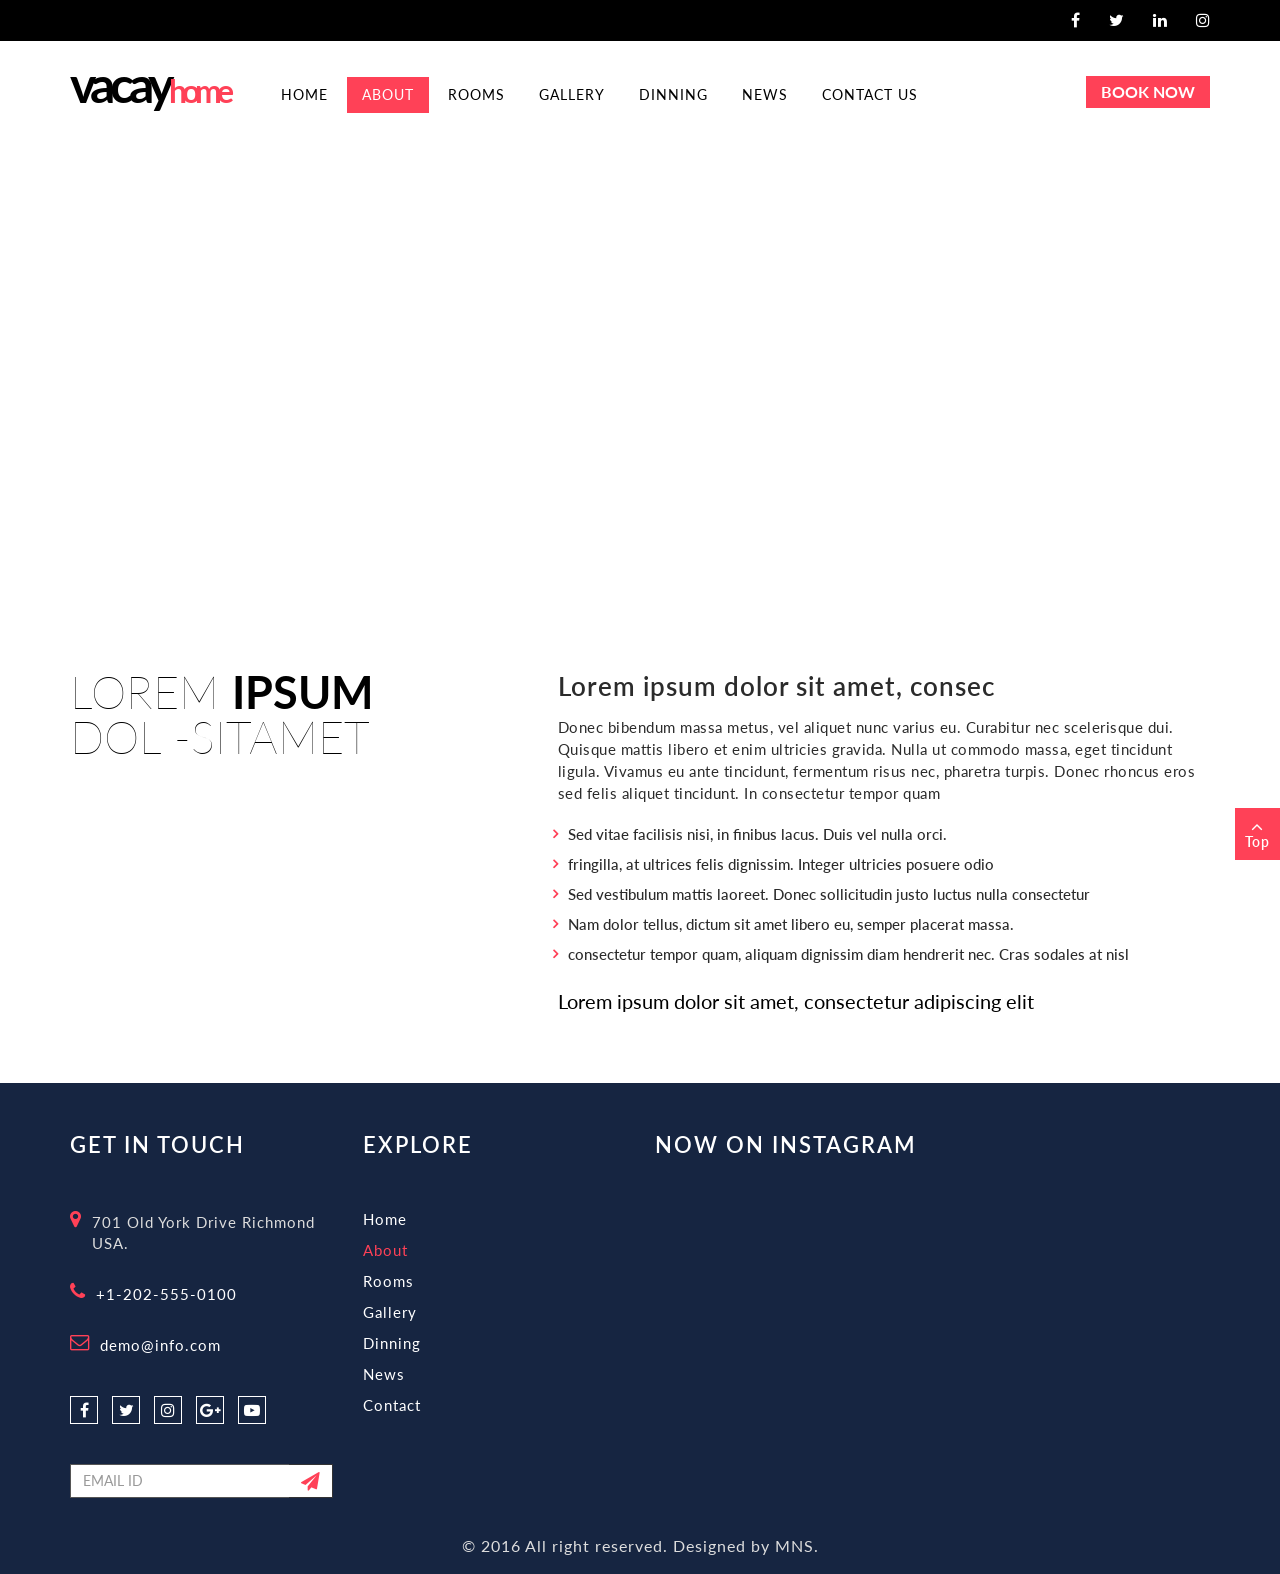
==== about.html @ 3d01913d "Add files via upload" ====
<!DOCTYPE html>
<html lang="en">

<head>
        <meta charset="utf-8">
        <meta http-equiv="X-UA-Compatible" content="IE=edge">
        <meta name="viewport" content="width=device-width, initial-scale=1.0">
        <link rel="icon" href="images/icons/favicon.png"/>
        <title>Vacayhome - Spa & Resort</title>

        <!-- Bootstrap core CSS -->
        <link href="css/bootstrap.min.css" rel="stylesheet">
        <link href="font-awesome/css/font-awesome.min.css" rel="stylesheet" type="text/css" />
        <!-- Custom styles for this template -->
        <link href="css/style.css" rel="stylesheet">
        <link href="fonts/antonio-exotic/stylesheet.css" rel="stylesheet">
        <link rel="stylesheet" href="css/lightbox.min.css">
        <link href="css/responsive.css" rel="stylesheet">
        <script src="js/jquery.min.js" type="text/javascript"></script>
        <script src="js/bootstrap.min.js" type="text/javascript"></script>
        <script src="js/lightbox-plus-jquery.min.js" type="text/javascript"></script>
        <script src="js/instafeed.min.js" type="text/javascript"></script>
        <script src="js/custom.js" type="text/javascript"></script>
    </head>
    <body>
        <div id="page">
            <!---header top---->
            <div class="top-header">
                <div class="container">
                    <div class="row">
                        <div class="col-md-6">

                        </div>
                        <div class="col-md-6"><div class="social-grid">
                                <ul class="list-unstyled text-right">
                                    <li><a><i class="fa fa-facebook"></i></a></li>
                                    <li><a><i class="fa fa-twitter"></i></a></li>
                                    <li><a><i class="fa fa-linkedin"></i></a></li>
                                    <li><a><i class="fa fa-instagram"></i></a></li>
                                </ul>
                            </div></div>
                    </div>
                </div>
            </div>
            <!--header--->
            <header class="header-container">
                <div class="container">
                    <div class="top-row">
                        <div class="row">
                            <div class="col-md-2 col-sm-6 col-xs-6">
                                <div id="logo">
                                    <!--<a href="index.html"><img src="images/logo.png" alt="logo"></a>-->
                                    <a href="index.html"><span>vacay</span>home</a>
                                </div>                       
                            </div>
                            <div class="col-sm-6 visible-sm">
                                <div class="text-right"><button type="button" class="book-now-btn">Book Now</button></div>
                            </div>
                            <div class="col-md-8 col-sm-12 col-xs-12 remove-padd">
                                <nav class="navbar navbar-default">
                                    <div class="navbar-header page-scroll">
                                        <button data-target=".navbar-ex1-collapse" data-toggle="collapse" class="navbar-toggle" type="button">
                                            <span class="sr-only">Toggle navigation</span>
                                            <span class="icon-bar"></span>
                                            <span class="icon-bar"></span>
                                            <span class="icon-bar"></span>
                                        </button>

                                    </div>
                                    <div class="collapse navigation navbar-collapse navbar-ex1-collapse remove-space">
                                        <ul class="list-unstyled nav1 cl-effect-10">
                                            <li><a data-hover="Home" href="index.html"><span>Home</span></a></li>
                                            <li><a data-hover="About"  class="active"><span>About</span></a></li>
                                            <li><a data-hover="Rooms" href="rooms.html"><span>Rooms</span></a></li>
                                            <li><a data-hover="Gallery"  href="gallery.html"><span>Gallery</span></a></li>
                                            <li><a data-hover="Dinning" href="dinning.html"><span>Dinning</span></a></li>
                                            <li><a data-hover="News" href="news.html"><span>News</span></a></li>
                                            <li><a data-hover="Contact Us" href="contact.html"><span>contact Us</span></a></li>
                                        </ul>
                                    </div>
                                </nav>
                            </div>
                            <div class="col-md-2  col-sm-4 col-xs-12 hidden-sm">
                                <div class="text-right"><button type="button" class="book-now-btn">Book Now</button></div>
                            </div>
                        </div>
                    </div>
                </div>
            </header>


            <!--end-->
            <section class="image-head-wrapper" style="background-image: url('images/banner3.jpg');">
                <div class="inner-wrapper">
                    <h1>About us</h1>
                </div>
            </section>
            <div class="clearfix"></div>


            <section class="about-block">
                <div class="container">
                    <div class="row">
                        <div class="col-md-5 about-left">
                            <p>Lorem <label>ipsum</label> dol  <span>-sitamet</span></p>
                        </div>
                        <div class="col-md-7 about-right">
                            <h3>Lorem ipsum dolor sit amet, consec</h3>
                            <p>Donec bibendum massa metus, vel aliquet nunc varius eu. Curabitur nec scelerisque dui. Quisque mattis libero et enim ultricies gravida. Nulla ut commodo massa, eget tincidunt ligula. Vivamus eu ante tincidunt, fermentum risus nec, pharetra turpis. Donec rhoncus eros sed felis aliquet tincidunt. In consectetur tempor quam</p>
                            <ul class="list-unstyled list-inline">
                                <li>Sed vitae facilisis nisi, in finibus lacus. Duis vel nulla orci.</li>
                                <li>fringilla, at ultrices felis dignissim. Integer ultricies posuere odio</li>
                                <li>Sed vestibulum mattis laoreet. Donec sollicitudin justo luctus nulla consectetur</li>
                                <li>Nam dolor tellus, dictum sit amet libero eu, semper placerat massa.</li>
                                <li>consectetur tempor quam, aliquam dignissim diam hendrerit nec. Cras sodales at nisl</li>
                            </ul>
                            <span>Lorem ipsum dolor sit amet, consectetur adipiscing elit</span>
                        </div>
                    </div>
                    <div class="clearfix"> </div>
                </div>
            </section>

            <!---footer--->
            <footer>
                <div class="container">
                    <div class="row">
                        <div class="col-md-3 col-sm-6 col-xs-12 width-set-50">
                            <div class="footer-details">
                                <h4>Get in touch</h4>
                                <ul class="list-unstyled footer-contact-list">
                                    <li>
                                        <i class="fa fa-map-marker fa-lg"></i>
                                        <p>701 Old York Drive Richmond USA.</p>
                                    </li>
                                    <li>
                                        <i class="fa fa-phone fa-lg"></i>
                                        <p><a href="tel:+1-202-555-0100"> +1-202-555-0100</a></p>
                                    </li>
                                    <li>
                                        <i class="fa fa-envelope-o fa-lg"></i>
                                        <p><a href="mailto:demo@info.com"> demo@info.com</a></p>
                                    </li>
                                </ul>
                                <div class="footer-social-icon">
                                    <a href="#"><i class="fa fa-facebook"></i></a>
                                    <a href="#"><i class="fa fa-twitter"></i></a>                           
                                    <a href="#"><i class="fa fa-instagram"></i></a>
                                    <a href="#"><i class="fa fa-google-plus"></i></a>
                                    <a href="#"><i class="fa fa-youtube-play"></i></a>
                                </div>
                                <div class="input-group" id="subscribe">
                                    <input type="text" class="form-control subscribe-box" value="" name="subscribe" placeholder="EMAIL ID">
                                    <span class="input-group-btn">
                                        <button type="button" class="btn subscribe-button"><i class="fa fa-paper-plane fa-lg"></i></button>
                                    </span>
                                </div>
                            </div>
                        </div>
                        <div class="col-md-3 col-sm-6 col-xs-12 width-50 width-set-50">
                            <div class="footer-details">
                                <h4>explore</h4>
                                <ul class="list-unstyled footer-links">
                                    <li><a href="index.html">Home</a></li>
                                    <li class="active"><a>About</a></li>
                                    <li><a href="rooms.html">Rooms</a></li>
                                    <li><a href="gallery.html">Gallery</a></li>
                                    <li><a href="#">Dinning</a></li>
                                    <li> <a href="news.html">News</a></li>
                                    <li> <a href="contact.html">Contact</a></li>
                                </ul>
                            </div>
                        </div>
                        <div class="col-md-6 col-sm-12 col-xs-12">
                            <div class="footer-details">
                                <h4>Now On Instagram</h4>
                                <div class="row">
                                    <div class="instagram-images">
                                        <div id="instafeed"></div>
                                    </div>
                                </div>
                            </div>
                        </div>
                    </div>

                    <div class="copyright">
                        &copy; 2016 All right reserved. Designed by MNS.
                    </div>

                </div>
            </footer>

            <!--back to top--->
            <a style="display: none;" href="javascript:void(0);" class="scrollTop back-to-top" id="back-to-top">
                <span><i aria-hidden="true" class="fa fa-angle-up fa-lg"></i></span>
                <span>Top</span>
            </a>

        </div>
    </body>

</html>
---- css/style.css ----
/*-----------------------------------------

 * Project Name: Vacayhome - Spa & Resort
 * Verson: 1.0.0
 * Author: Md. Nuruzzaman Shakil
 * Author URL: https://github.com/mdnuruzzamanshakil
 
/*-----------------------------------------
/*@import url('https://fonts.googleapis.com/css?family=Cabin:400,500,600,700');*/
@import url('https://fonts.googleapis.com/css?family=Lato:400,700,900');

html, body {
    height: 100%;
    margin: 0;
    padding: 0;
}
body {
    background-color: #fff;
    color: #2b2b2b;
    /*font-family: 'Cabin', sans-serif;*/
    font-family: 'Lato', sans-serif;
    font-size: 14px;
    line-height: 16px;
    min-width: 320px;
    /*overflow: hidden;*/
    width: 100%;
}
* {
    margin: 0;
    padding: 0;
}
h1,h2,h3,h4,h5,h6,p{
    margin: 0
}

html, html a {
    -webkit-font-smoothing: antialiased;
    text-shadow: 1px 1px 1px rgba(0,0,0,0.004);

}
a, button {
    text-decoration: none;
    cursor: pointer;
}
a{
    color: #2b2b2b;
}
a, a:hover, a:focus, button:hover, button:focus {
    outline: 0 none !important;
    text-decoration: none;
}
a:focus ,a:hover{
    color: #ff4157;
}
ul{
    margin: 0;
    padding: 0;
}
#page{
    overflow: hidden;
}
.remove-padd{
    padding-left: 0;
    padding-right: 0;
}
.offspace-15{
    margin-top: 15px;
}
.offspace-45{
    margin-top: 45px;
}
/*top header*/
.top-header {
    background: #000 none repeat scroll 0 0;
    padding: 12px 0;
}
.social-grid li a {
    color: #fff;
    display: inline-block;
    font-size: 16px;
    text-align: center;
}
.social-grid li a:hover{
    color: #ff4157;
}
.social-grid li + li{
    margin-left: 25px;
}
.info-block{
    color: #fff;
}
.info-block .fa {
    margin-right: 15px;
}
/*navbar*/
.navbar-default {
    background-color: rgba(0,0,0,0);
    border-color: rgba(0,0,0,0);
}
.navbar{
    min-height: 35px;
    margin-bottom: 0;
}
.navigation .nav1 li {
    display: inline;
    position: relative;
}
/*.navigation .nav1 li a {
    color: #000;
    display: inline-block;
    font-size: 14px;
    font-weight: 400;
    letter-spacing: 1px;
    text-transform: uppercase;
}*/

/*carousel*/
#myCarousel1 .carousel-caption {
    bottom: auto;
    color: #fff;
    left: 50%;
    position: absolute;
    right: auto;
    text-align: center;
    text-shadow: 0 1px 2px rgba(0, 0, 0, 0.6);
    top: 50%;
    transform: translate(-50%, -50%);
    width: 100%;
    z-index: 0;
}
#myCarousel1 .carousel-caption h1 {
    color: #fff;
    font-family: "exotc350_dmbd_btdemi-bold";
    font-size: 85px;
    letter-spacing: 2px;

    text-transform: capitalize;
}

/*common*/
.service-block, .gallery-block, .vacation-offer-block, .resort-overview-block, .blog-block, .blog-block-slider, .about-block, .contact-block, .blog{
    padding: 70px 0 0 0;
}

/*social link*/
.social-grid ul li{
    display: inline;
}
.top-row{
    padding: 35px 0;
}
#logo > a {
    color: #ff4157;
    font-size: 32px;
    font-weight: 700;
    letter-spacing: -5px;
}
#logo > a span {
    color: #000;
    font-size: 50px;
}
.book-now-btn {
    background: #ff4157 none repeat scroll 0 0;
    border: medium none;
    color: #fff;
    font-size: 16px;
    font-weight: 700;
    letter-spacing: 0;
    padding: 8px 15px;
    text-transform: uppercase;
}
.book-now-btn:hover, .vacation-offer-details .btn.btn-default:hover{
    background: #162541;
}

.cl-effect-10 a::before, .cl-effect-10 a.active::before {
    background: #ff4157;
    color: #fff;
    content: attr(data-hover);
    height: 100%;
    left: 0;
    padding: 10px 15px;
    position: absolute;
    top: 0;
    transition: transform 0.3s ease 0s;
    width: 100%;
    z-index: -1;
}
.cl-effect-10 a.active::before{
    z-index: 1;

}
.cl-effect-10 a:hover span, .cl-effect-10 a:focus span {
    transform: translateX(100%);
}
.cl-effect-10 a:hover::before, .cl-effect-10 a:focus::before {
    transform: translateX(0%);
}
.cl-effect-10 a.active{
    color: #ff;
}
.cl-effect-10 {
    position: relative;
    z-index: 1;
}
.cl-effect-10 a {
    overflow: hidden;
    color: #000;
    display: inline-block;
    font-size: 14px;
    font-weight: 400;
    letter-spacing: 1px;
    /*margin: 15px 25px;*/
    outline: none;
    position: relative;
    text-decoration: none;
    text-transform: uppercase;
}
.cl-effect-10 a span {
    background: #fff none repeat scroll 0 0;
    display: block;
    padding: 10px 15px;
    transition: transform 0.3s ease 0s;
}
/*service block*/
.service-image {
    border: 2px solid #ddd;
    border-radius: 50%;
    display: inline-block;
    padding: 35px;
    background: #ddd;
}
.service-details h4 {
    font-size: 18px;
    font-weight: 500;
    letter-spacing: 1px;
    margin-top: 55px;
    text-transform: uppercase;
}
.gallery-front .gallery-image {
    position: relative;
    max-width: 263px;
    margin-right: auto;
    margin-left: auto;
}
.instagram-images .gallery-image{
    max-width: 171px;
    margin-left: auto;
    margin-right: auto;
    position: relative;
}
.gallery-image .overlay {
    background-color: rgba(0, 0, 0, 0.5);
    height: 100%;
    left: 0;
    opacity: 0;
    overflow: hidden;
    position: absolute;
    top: 0;
    transition: all 0.4s ease-in-out 0s;
    width: 100%;
}
.gallery-image:hover .overlay {
    opacity: 1;
}
.gallery-image:hover p {
    bottom: 50px;
}
.overlay .info > i {
    color: #fff;
    font-size: 25px;
}
/*.gallery-image a.info {
    color: #fff;
    display: flex;
    flex-direction: column;
    font-size: 22px;
    font-weight: 600;
    height: 100%;
    justify-content: center;
    letter-spacing: 5px;
    opacity: 1;
    position: absolute;
    text-align: center;
    text-decoration: none;
    text-transform: uppercase;
    transition: all 0.2s ease-in-out 0s;
    width: 100%;
}*/
.gallery-image img {
    margin-left: auto;
    margin-right: auto;
}
.gallery-image a.info {
    color: #fff;
    font-size: 22px;
    font-weight: 600;
    left: 50%;
    letter-spacing: 5px;
    opacity: 1;
    position: absolute;
    text-align: center;
    text-decoration: none;
    text-transform: uppercase;
    top: 50%;
    transform: translate(-50%, -50%);
    transition: all 0.2s ease-in-out 0s;
}
.gallery-image a.info:hover, .gallery-image a.info > i:hover{
    color: #e01931;
}
.overlay p {
    bottom: 0;
    font-size: 17px;
    font-weight: 600;
    left: 25%;
    letter-spacing: 2px;
    position: absolute;
    text-transform: uppercase;
    transition: bottom 0.9s ease 0s;
}
.overlay p a{
    color: #fff;
}
.overlay p a:hover{
    color: #ff4157;
}
.vacation-offer-bgbanner {
    background: rgba(0, 0, 0, 0) url("../images/vacation-banner.png") no-repeat scroll center center / cover ;
    color: #fff;
    position: relative;
    padding: 65px;
}
.vacation-offer-bgbanner::before {
    background: rgba(0, 0, 0, 0.7) none repeat scroll 0 0;
    content: "";
    display: block;
    height: 100%;
    left: -50%;
    position: absolute;
    top: 0;
    transform: skewX(-30deg);
    width: 100%;
}
.vacation-offer-details > h1 {
    font-size: 30px;
    font-weight: 600;
    letter-spacing: 3px;
    margin-bottom: 25px;
    text-transform: uppercase;
}
.vacation-offer-details .btn.btn-default {
    background: #ff4157 none repeat scroll 0 0;
    border: medium none;
    border-radius: 0;
    color: #fff;
    font-size: 16px;
    letter-spacing: 2px;
    margin-top: 35px;
    padding: 8px 12px;
    text-shadow: 0 0 0;
    text-transform: capitalize;
}
.side-A{
    float: left;
    width: 50%;
}
.side-B{
    float: right;
    width: 50%;
}
.image img {
    margin-left: auto;
    margin-right: auto;
}
.product-desc-side {
    display: flex;
    flex-direction: column;
    font-size: 14px;
    height: 278px;
    justify-content: center;
    letter-spacing: 0.5px;
    line-height: 20px;
    padding: 0 0 0 30px;
    text-align: left;
}
.product-desc-side h3 {
    border-bottom: 1px dashed #ddd;
    font-size: 22px;
    font-weight: 600;
    letter-spacing: 2px;
    padding-bottom: 10px;
    position: relative;
    text-transform: uppercase;
}
.product-desc-side h3::before {
    background: #ff4157;
    bottom: -1px;
    content: "";
    height: 2px;
    left: 0;
    position: absolute;
    width: 35px;
    transition: width 0.9s;
}
.product-desc-side:hover h3:before{
    width: 100%;
}
.product-desc-side > p {
    margin: 22px 0;
}
.links > a , .event-blog-details a.btn-default{
    border: 1px solid;
    display: inline-block;
    padding: 6px 8px;
    text-transform: uppercase;
    border-radius: 0;
}
.links > a:hover, .event-blog-details a.btn-default:hover{
    background: #ff4157;
    border-color: #ff4157;
    color: #fff;
}
.side-A .product-desc-side {
    padding: 0;
}
/*blog event block*/
.event-blog-details > h4 {
    font-weight: 600;
    letter-spacing: 2px;
    margin-bottom: 15px;
    text-transform: uppercase;
}
.event-blog-details > p {
    font-size: 14.5px;
    letter-spacing: 1px;
    line-height: 23px;
    margin: 26px 0;
}
.event-blog-details h5 {
    color: #000;
    font-size: 14.5px;
    letter-spacing: 1px;
}
.event-blog-details h5 > a {
    margin-left: 5px;
}
.event-blog-details h5 a i {
    margin: 0 10px;
}
/*footer*/
footer {
    background: #162541 none repeat scroll 0 0;
    color: #ddd !important;
    margin-top: 70px;
    padding: 50px 0 20px;
}
.footer-details > h4 {
    font-size: 22px;
    font-weight: 600;
    letter-spacing: 2px;
    margin-bottom: 55px;
    text-transform: uppercase;
    color: #fff;
}
footer a{
    color: #fff;
}
.footer-contact-list i {
    color: #ff4157;
    float: left;
    margin-right: 10px;
}
.footer-contact-list p {
    overflow: hidden;
    line-height: 21px;
}
.footer-contact-list li {
    font-size: 14.5px;
    letter-spacing: 1px;
}
.footer-contact-list li + li {
    margin-top: 30px;
}
.footer-links li + li{
    margin-top: 15px;
}
.footer-links li {
    font-size: 14.5px;
    letter-spacing: 1px;
    text-transform: capitalize;
}
.footer-links li.active a{
    color: #ff4157;
}
.footer-social-icon {
    margin-top: 40px;
}
.footer-social-icon > a {
    border: 1px solid;
    display: inline-block;
    font-size: 16px;
    height: 28px;
    text-align: center;
    width: 28px;
}
.footer-social-icon > a i {
    line-height: 26px;
}
.footer-social-icon > a + a {
    margin-left: 10px;
}
#subscribe{
    margin-top: 40px;
}
#subscribe input {
    border: 1px solid;
    border-radius: 0;
    border-right: 0;
    box-shadow: none;
}
.btn.subscribe-button {
    -moz-border-bottom-colors: none;
    -moz-border-left-colors: none;
    -moz-border-right-colors: none;
    -moz-border-top-colors: none;
    background: rgba(0, 0, 0, 0) none repeat scroll 0 0;
    border-color: #333;
    border-image: none;
    border-radius: 0;
    border-style: solid solid solid none;
    border-width: 1px 1px 1px 0;
    color: #ff4157;
    background: #fff;
}
/*blog slider*/
.blog-box {
    background: #000 none repeat scroll 0 0;
    color: #fff;
    padding: 45px 110px;
    border-radius: 15px 15px 0 0;
}
.blog-box p::before {
    content: url("../images/icons/left-quotes-sign.png");
    left: 0;
    position: absolute;
    top: 0;
}
.blog-box p::after {
    content: url("../images/icons/left-quotes-sign.png");
    right: 0;
    position: absolute;
    bottom:  0;
    transform: scaleX(-1);
}
.blog-box > p {
    padding: 0 40px;
    position: relative;
}
.blog-box > p {
    font-size: 18px;
    font-style: italic;
    letter-spacing: 2px;
    line-height: 30px;
    padding: 0 40px;
    position: relative;
    text-align: center;
    padding-top: 10px;
    padding-bottom: 10px;
}
.blog-view-box {
    background: #ff4157 none repeat scroll 0 0;
    border-radius: 15px;
    color: #fff;
    margin-top: -15px;
    padding: 15px 110px;
}
.blog-view-box .media-body {
    vertical-align: middle;
}
.blog-view-box .media-body h3 {
    font-weight: 600;
    letter-spacing: 1px;
}
.blog-rev {
    font-size: 15px;
    letter-spacing: 1px;
}
/*carousel*/
.carousel-control.left, .carousel-control.right {
    background-image: none;
}
.carousel-control {
    opacity: 1;
}
#myCarousel2 .carousel-indicators li {
    background-color: #000;
    border: 1px solid #000;
    width: 140px;
}
#myCarousel2 .carousel-indicators .active {
    background-color: #ff4157;
    border-color: #ff4157;
    width: 140px;
}
#myCarousel2 .carousel-indicators {
    bottom: -55px;
}
#myCarousel2 .carousel-indicators li + li {
    margin-left: 15px;
}
.carousel-control {
    top: 50%;
}
.carousel-control:focus, .carousel-control:hover {
    opacity: 1;
}
#myCarousel1 .carousel-indicators .active{
    background: #ff4157;
    border-color: #ff4157;
}
/*back to top*/
#back-to-top {
    background: #ff4157;
    bottom: 40px;
    color: #fff;
    padding: 10px;
    position: fixed;
    right: 0;
    text-align: center;
    z-index: 9999;
    font-weight: 600;
    letter-spacing: 1px;
}
#back-to-top:hover{
    background: #c01b21;
}
#back-to-top > span {
    display: block;
}
/*navbar toggle*/
.navbar-toggle {
    background: #000;
    border: medium none;
    border-radius: 0;
    margin-top: -36px;
}
.navbar-toggle:hover, .navbar-default .navbar-toggle:focus, .navbar-default .navbar-toggle:hover {
    background: #ff4157 !important;
}
.navbar-default .navbar-toggle .icon-bar{
    background-color: #fff;
}
/*copyright*/
.copyright {
    font-size: 16px;
    letter-spacing: 1px;
    margin-top: 40px;
    text-align: center;
}
.copyright > a{
    color: #ff4157;
    font-weight: 600;
    font-size: 18px;
}
.copyright > a:hover{
    color: #fff;
}
/*rooms page*/
.bg-set-col{
    background: rgba(0,0,0,0.25);
    padding: 50px 0;
}
/*about page*/
.about-left p {
    color: #000000;
    font-size: 45px;
    font-weight: 100;
    line-height: 40px;
    text-transform: uppercase;
    width: 76%;
}
.about-right h3 {
    font-size: 26px;
    font-weight: 600;
    letter-spacing: 1px;
    margin-bottom: 15px;
}
.about-right > p {
    font-size: 15px;
    letter-spacing: 0.5px;
    line-height: 22px;
    margin-bottom: 15px;
}
.about-right li {
    position: relative;
    font-size: 14.8px;
    font-weight: 500;
    line-height: 30px;
    padding-left: 15px;
}

.about-right li:before{
    content: '';
    position: absolute;
    left: 0;
    top: 0;
    font-family: 'fontawesome';
    color: #ff4157;
    font-weight: 600;
}
.about-right span {
    color: #000;
    display: block;
    font-size: 20px;
    line-height: 24px;
    margin-top: 20px;
}
/*contact*/
/*contact*/
.contact-left-block > h3 , .contact-form > h3{
    color: #000;
    font-size: 25px;
    font-weight: 600;
    margin-bottom: 14px;
    text-transform: capitalize;
}
.contact-left-block > h3 > span, .contact-form > h3 > span{
    color: #ff4157;
}
.contact-left-block > p {
    color: #000;
    font-size: 15px;
    letter-spacing: 1px;
    line-height: 20px;
    margin-bottom: 15px;
}
.contact-left-block > p i {
    background: #ff4157 none repeat scroll 0 0;
    border-radius: 50%;
    color: #fff;
    height: 30px;
    line-height: 28px;
    text-align: center;
    width: 30px;
    font-size: 14px;
}
.contact-form form {
    margin-top: 15px;
}
.contact-form form .form-control {
    margin-bottom: 15px;
}
.form-control {
    border-radius: 0;
}
.submit-btn, .read-more-btn {
    background: rgba(0, 0, 0, 0) none repeat scroll 0 0;
    border: 1px solid;
    display: inline-block;
    font-size: 15px;
    font-weight: 600;
    letter-spacing: 1px;
    margin-top: 15px;
    padding: 6px 15px;
    text-transform: uppercase;
}
.submit-btn:hover, .read-more-btn:hover{
    background: #ff4157;
    border-color: #ff4157;
    color: #fff;
}
.contact-form form textarea{
    min-height: 140px;
}
.offspace-70{
    margin-top: 70px;
}
.hover-effect .gallery-image-list:hover img, .hover-effect .grid-item:hover img {
    animation: 1.5s ease 0s normal none 1 running flash;
    opacity: 0.6;
}
/*dinning*/
.blog-title-head {
    font-size: 25px;
    letter-spacing: 2px;
    margin: 0px 0 15px 0;
}
.blog-title-head > a{
    color: #000;

}
.blog-title-head > a:hover{

}
.blog-date {
    color: #000;
    font-size: 18px;
    letter-spacing: 1px;
    margin: 0;
}
.blog-desc {
    font-size: 15px;
    letter-spacing: 2px;
    line-height: 30px;
    margin: 40px 0;
    text-align: justify;
}
.user-info{
    margin-bottom: 15px;
}
.user-info > a{
    color: #ff4157;
}
.user-info > a:hover{
    color: #333;
}
.comment-form input, .comment-form textArea {
    margin-top: 15px;
}
.comment-form textArea{
    height: 140px;
}
.blog-list h4, .blog-list1 h4 {
    border-bottom: 2px solid #ff4157;
    font-size: 18px;
    font-weight: 600;
    letter-spacing: 1px;
    margin-bottom: 25px;
    margin-top: 20px;
    padding-bottom: 10px;
    text-transform: uppercase;
}
.blog-list ul li {
    border-bottom: 1px dashed #ddd;
    list-style: outside none none;
}
.blog-list li a {
    display: block;
    font-size: 14px;
    margin: 12px 0;
}
.blog-list li i {
    margin-right: 5px;
}
.blog-text p{
    margin-top: 15px;
}
.blog-text .link {
    font-size: 12.5px;
    font-weight: 600;
    letter-spacing: 0.5px;
}
.offspace-30{
    margin-top: 30px;
}
/*single page image*/
.image-head-wrapper {
    background: rgba(0, 0, 0, 0) url("../images/inner-banner.png") no-repeat scroll center top;
    height: 450px;
    position: relative;
}
.inner-wrapper {
    color: #fff;
    left: 70%;
    position: relative;
    text-align: right;
    text-transform: uppercase;
    top: 50%;
    transform: translate(-70%, -70%);
    width: 60%;
}
.inner-wrapper h1{
    font-family: "exotc350_dmbd_btdemi-bold";
}

/*instafeed images*/
#instafeed .likes {
    background: rgba(255,68,87, 0.8) none repeat scroll 0 0;
    color: #ffffff;
    display: flex;
    flex-direction: column;
    font-family: sans-serif;
    font-size: 1em;
    height: 100%;
    justify-content: center;
    left: 0;
    opacity: 0;
    position: absolute;
    right: 0;
    text-align: center;
    text-shadow: 0 1px rgba(0, 0, 0, 0.5);
    top: 0;
    transition: opacity 100ms ease 0s;
    width: 100%;
}
#instafeed a img{
    max-width: 100%;
}
.insta-image {
    max-width: 150px;
    position: relative;
}

#instafeed a:hover .likes {
    opacity:1;
}

.animated.flipInX {
    display: block;
    position: relative;
}
#instafeed > div:nth-last-child(-n+3) {
    margin-top: 15px;
}
---- fonts/antonio-exotic/stylesheet.css ----
/* Generated by Font Squirrel (https://www.fontsquirrel.com) on March 16, 2017 */



@font-face {
    font-family: 'exotc350_dmbd_btdemi-bold';
    src: url('exotic_350_demi-bold_bt-webfont.woff2') format('woff2'),
         url('exotic_350_demi-bold_bt-webfont.woff') format('woff');
    font-weight: normal;
    font-style: normal;

}




@font-face {
    font-family: 'exotc350_bd_btbold';
    src: url('ufonts.com_exotic-350-bold-bt-webfont.woff2') format('woff2'),
         url('ufonts.com_exotic-350-bold-bt-webfont.woff') format('woff');
    font-weight: normal;
    font-style: normal;

}




@font-face {
    font-family: 'antoniobold';
    src: url('antonio-bold-webfont.woff2') format('woff2'),
         url('antonio-bold-webfont.woff') format('woff');
    font-weight: normal;
    font-style: normal;

}




@font-face {
    font-family: 'antoniolight';
    src: url('antonio-light-webfont.woff2') format('woff2'),
         url('antonio-light-webfont.woff') format('woff');
    font-weight: normal;
    font-style: normal;

}




@font-face {
    font-family: 'antonioregular';
    src: url('antonio-regular-webfont.woff2') format('woff2'),
         url('antonio-regular-webfont.woff') format('woff');
    font-weight: normal;
    font-style: normal;

}
---- css/responsive.css ----
/*
Template Name: vacayhome
File Name: responsive.css
Author Name: ThemeVault
Author URI: http://www.themevault.net/
License URI: http://www.themevault.net/license/
*/

/* Landscape phones and smaller */
@media (max-width: 1199px) {
    .remove-space{
        padding-left: 0px;
        padding-right: 0px;
    }
    .cl-effect-10 a span, .cl-effect-10 a::before, .cl-effect-10 a.active::before{
        padding-left: 12px;
        padding-right: 12px;
    }
}
@media (min-width: 992px) and (max-width: 1199px) {
    #logo > a span{
        font-size: 40px;
    }
    #logo > a{
        font-size: 28px;
    }
}

@media (min-width: 768px) and (max-width: 991px) {
    .navbar-default {
        margin-top: 30px;
        text-align: center;
    }

    .service-details h4, .overlay p{
        font-size: 16px;
    }
    .overlay p {
        left: 11%;
    }
    .gallery-image:hover p {
        bottom: 30px;
    }
    .resort-overview-block .row > div:nth-child(1) {
        margin-top: 0;
    }
    .resort-overview-block .row > div:nth-child(2n+1) {
        margin-top: 20px;
    }
    .blog-box{
        padding: 45px;
    }
    footer .row > div:nth-child(3) {
        margin-top: 30px;
    }
}

@media (max-width: 991px) {
    .service-block .row {
        padding: 0 15px;
    }
    .service-block .row > div {
        padding-left: 0;
        padding-right: 0;
    }
    .vacation-offer-details h4{
        font-size: 17px;
        line-height: 22px;
    }
    .vacation-offer-bgbanner::before{
        left: -40%;
    }
    .vacation-offer-details > h1{
        font-size: 23px;
    }
    .view-set-block {
        width: 100%;
    }
    .side-in-image {
        float: unset;
        width: auto;
    }
    .about-left p{
        font-size: 40px;
    }
    .about-right h3{
        margin-top: 20px;
    }
}

@media (max-width: 767px) {
    .navigation .nav1 li{
        display: block;
    }
    .cl-effect-10{
        padding-left: 15px;
    }
    #myCarousel1 .carousel-inner img{
        height: 280px !important;
    }
    #myCarousel1 .carousel-caption h1{
        font-size: 40px;
    }
    .carousel-control img{
        max-width: 24px;
    }
    .service-details h4 {
        font-size: 14px;
        letter-spacing: 0;
        margin-top: 25px;
    }
    .mt-25 {
        margin-top: 25px;
    }
    .gallery-front .gallery-image {
        margin-left: auto;
        margin-right: auto;
        /*max-width: 278px;*/
        position: relative;
        text-align: center;
        margin-bottom: 30px;
    }
    .vacation-offer-bgbanner{
        padding: 45px 0px;
    }
    .vacation-offer-details > h1{
        font-size: 20px;
    }
    .vacation-offer-details h4 {
        font-size: 15px;
        line-height: 20px;
    }
    .vacation-offer-details .btn.btn-default{
        padding: 6px 9px;
        font-size: 14px;
    }
    .side-A, .side-B{
        float: none;
        width: 100%;
    }
    .product-desc-side{
        padding-left: 0;
    }
    .product-desc-side h3{
        font-size: 18px;
    }
    .links > a, .event-blog-details button{
        padding: 3px 6px;
    }
    .blog-box, .blog-view-box{
        padding: 25px 15px;
    }
    .blog-box > p {
        font-size: 15px;
        letter-spacing: 1px;
        line-height: 22px;
        padding: 10px 30px;
    }
    #myCarousel2 .carousel-indicators li, #myCarousel2 .carousel-indicators .active{
        width: 50px;
    }
    .event-blog-details > h4{
        font-size: 17px;
        letter-spacing: 1px;
    }
    .event-blog-image {
        margin-bottom: 20px;
    }
    .event-blog-details h5 a i {
        margin: 0 5px;
    }
    .event-blog-details h5 > a {
        margin-left: 0;
    }
    .event-blog-details > p {
        font-size: 13.5px;
        line-height: 22px;
        margin: 20px 0;
    }
    footer {
        border-top: 1px dashed #ddd;
        margin-top: 40px;
        padding: 0px 0 20px;
    }
    .footer-details > h4{
        font-size: 18px;
        letter-spacing: 1px;
        margin-bottom: 35px;
        margin-top: 35px;
    }
    .footer-contact-list li + li {
        margin-top: 20px;
    }
    .footer-links li + li {
        margin-top: 10px;
    }
    .copyright > a{
        display: block;
        margin-top: 8px;
    }
    .image-head-wrapper{
        height: 240px;
    }
    .about-left p{
        font-size: 30px;
        line-height: 26px;
    }
    .about-right h3{
        font-size: 21px;
    }
    .about-right span{
        font-size: 18px;
    }
    .overlay .info > i{
        font-size: 15px;
    }
}

@media (min-width: 600px) and (max-width: 767px) {
    #myCarousel1 .carousel-inner img{
        height: 360px !important;
    }
    #myCarousel1 .carousel-caption h1{
        font-size: 55px;
    }
    .carousel-control img{
        max-width: 28px;
    }
    .service-details h4 {
        font-size: 16px;
        letter-spacing: 1px;
    }
    .view-set-block .col-xs-12, .width-set-50 {
        width: 50%;
    }
    .side-in-image {
        width: auto !important;
    }
    .image-head-wrapper{
        height: 300px;
    }
    .overlay .info > i{
        font-size: 20px;
    }
}

@media (min-width: 480px) and (max-width: 767px) {
    .gallery-block .col-xs-12 {
        width: 50%;
    }
}
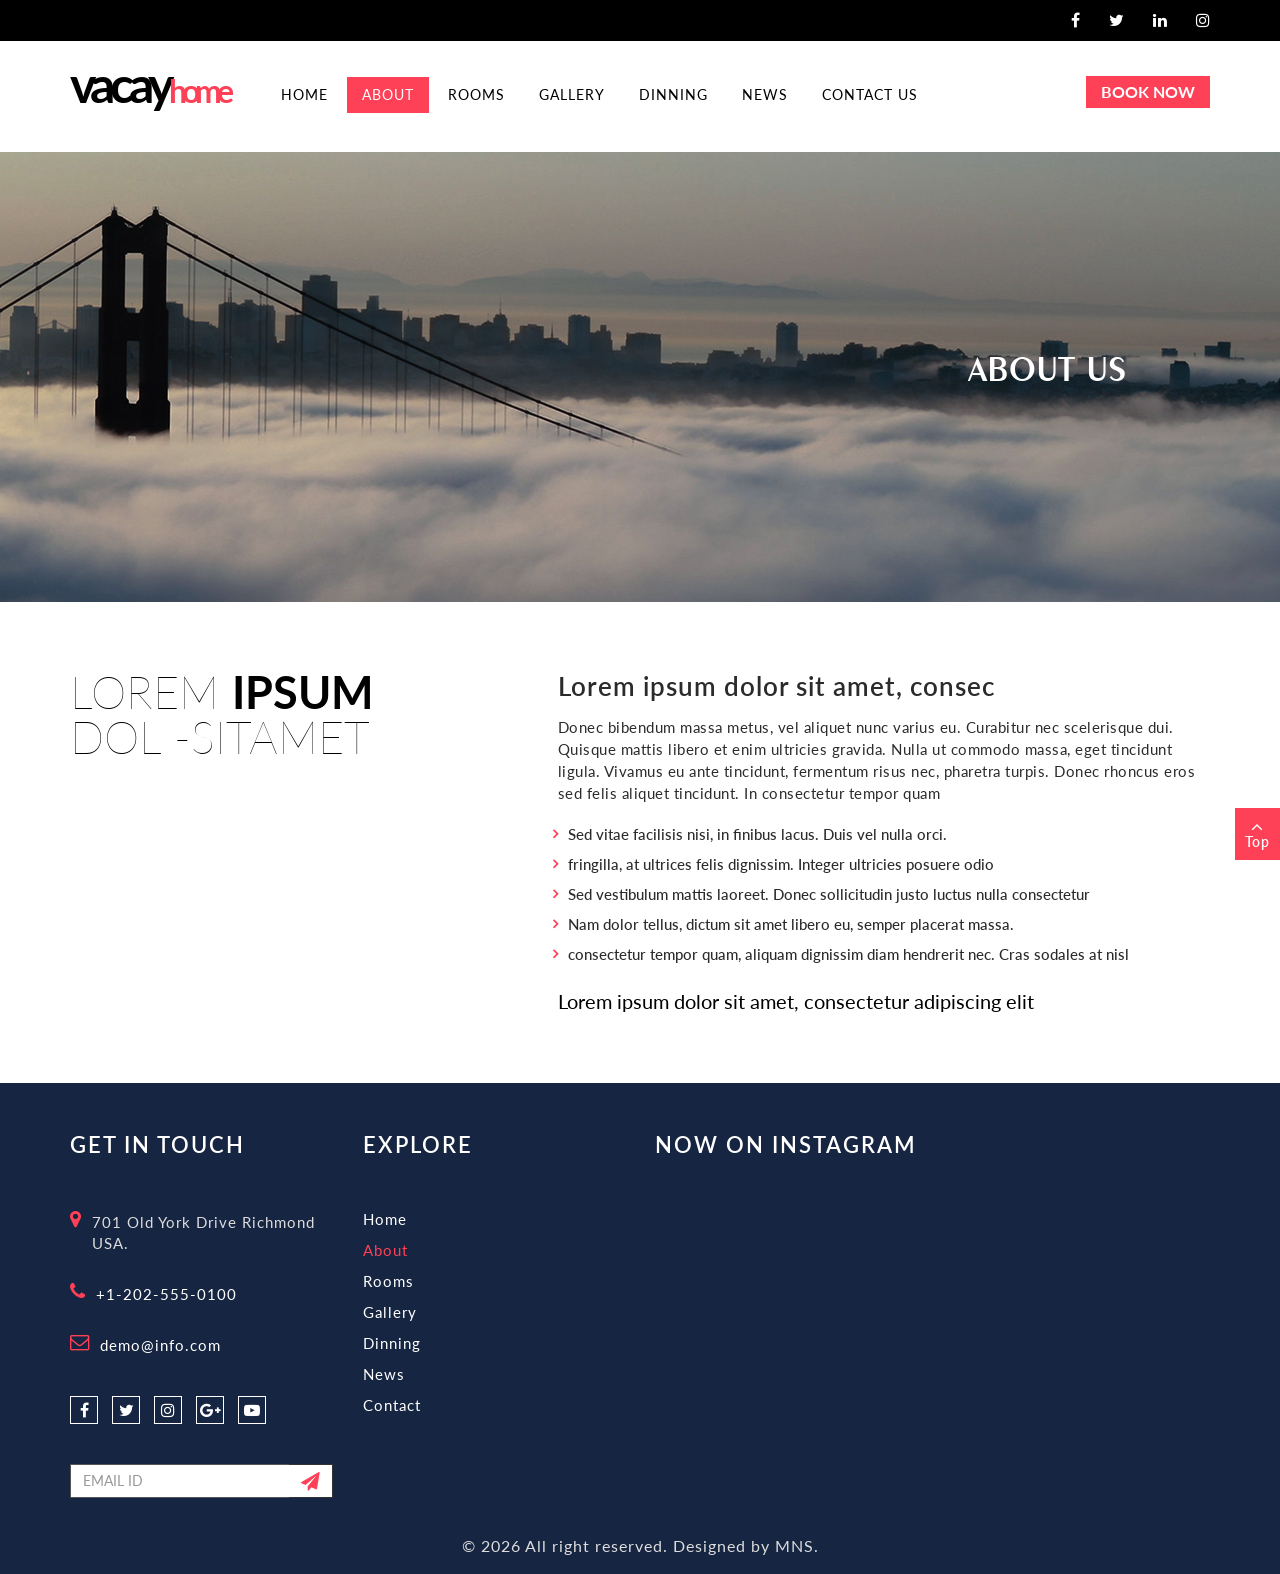
==== commit aa8095d0: "Add files via upload" ====
--- a/about.html
+++ b/about.html
@@ -184,7 +184,7 @@
                     </div>
 
                     <div class="copyright">
-                        &copy; 2016 All right reserved. Designed by MNS.
+                        &copy; 2026 All right reserved. Designed by MNS.
                     </div>
 
                 </div>
